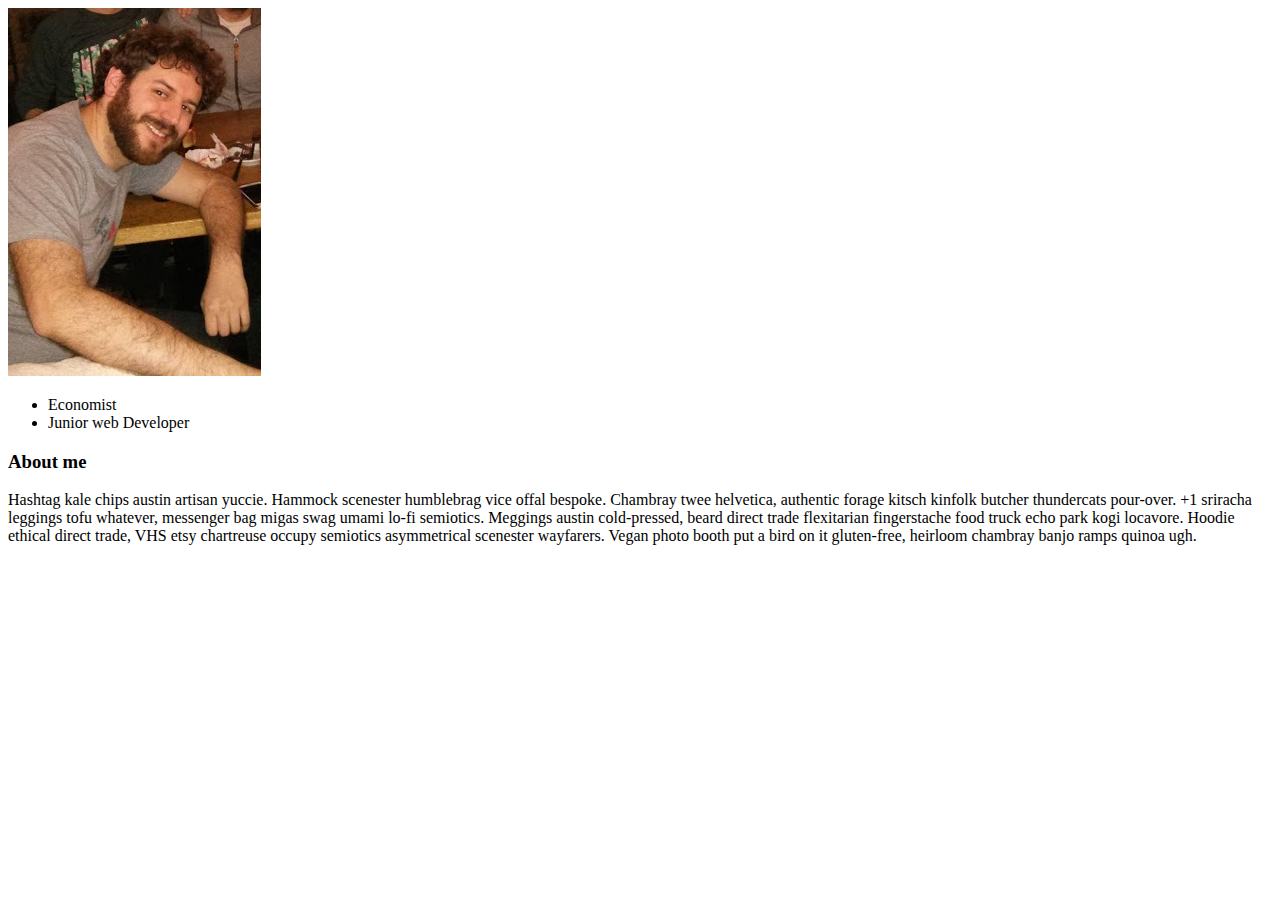
==== about.html @ 4c5f265f "First commit" ====
<!doctype html>
<html lang="eng">
<head>
  <meta charset="utf8">
  <meta name="viewport" content="width=device-with, initial-scale=1">
  <link rel="stylesheet" href="css/style.css">
  <title>About me</title>
  <!--[if lt IE 9]>
  <script src="dist/html5shiv.js"></script>
  <![endif]-->
</head>
<body>
  <img src="img/anto.jpg">
  <ul id="skill list">
    <li>Economist</li>
    <li>Junior web Developer</li>
  </ul>
  <class="intro column">
  <class="skills column">
  <h3>About me</h3>
  <p>
    Hashtag kale chips austin artisan yuccie. Hammock scenester humblebrag vice offal bespoke. Chambray twee helvetica, authentic forage kitsch kinfolk butcher thundercats pour-over. +1 sriracha leggings tofu whatever, messenger bag migas swag umami lo-fi semiotics. Meggings austin cold-pressed, beard direct trade flexitarian fingerstache food truck echo park kogi locavore. Hoodie ethical direct trade, VHS etsy chartreuse occupy semiotics asymmetrical scenester wayfarers. Vegan photo booth put a bird on it gluten-free, heirloom chambray banjo ramps quinoa ugh.
  </p>
</body>
</html>
---- css/style.css ----
.jumbotron {
  background-image: url("https://assets.about.me/background/users/a/n/t/antonioserna_1411265393_7.jpg");
  background-position: 50% 5%;
}
.bottom_bg {
  height:100%;
  width:100%;
  min-height:500px;
  margin:0 0 10px;
  background-image: url("https://assets.about.me/background/users/a/n/t/antonioserna_1411265393_7.jpg");
  background-position: 50% 70%;
}
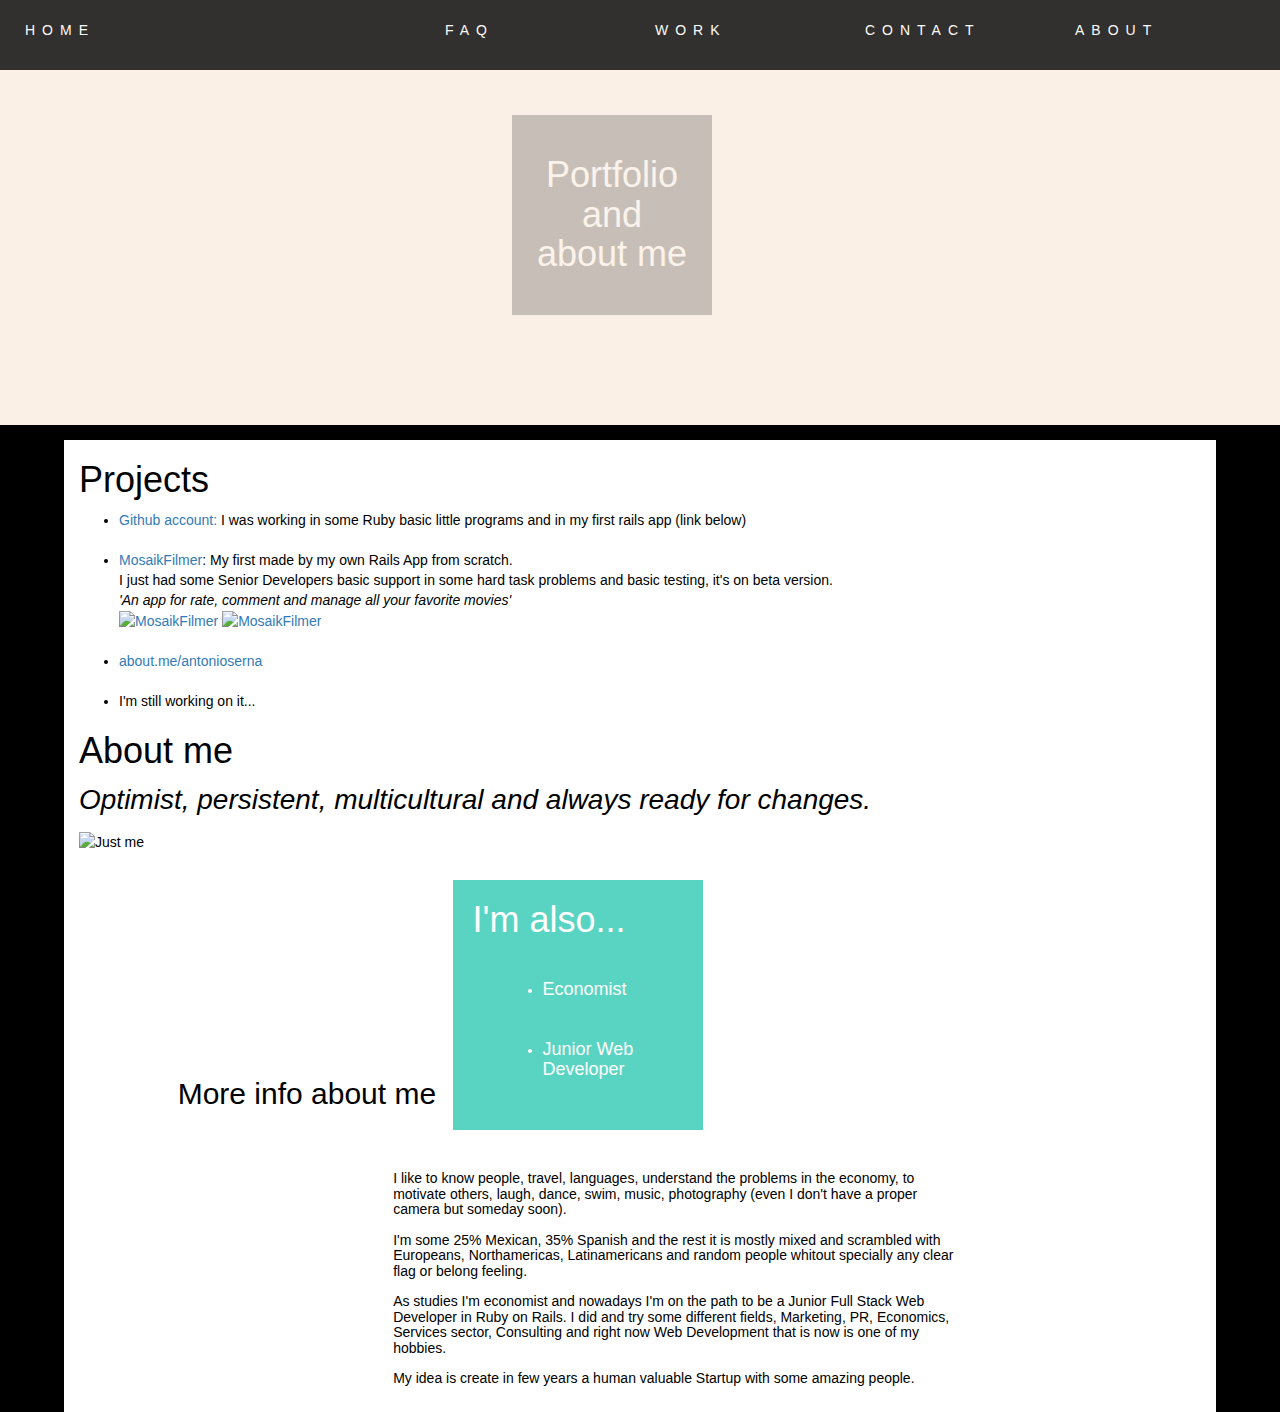
==== commit 5e2abdbd: "task 1.9 done" ====
--- a/about.html
+++ b/about.html
@@ -1,25 +1,107 @@
 <!doctype html>
-<html lang="eng">
-<head>
-  <meta charset="utf8">
-  <meta name="viewport" content="width=device-with, initial-scale=1">
-  <link rel="stylesheet" href="css/style.css">
-  <title>About me</title>
-  <!--[if lt IE 9]>
-  <script src="dist/html5shiv.js"></script>
-  <![endif]-->
-</head>
-<body>
-  <img src="img/anto.jpg">
-  <ul id="skill list">
-    <li>Economist</li>
-    <li>Junior web Developer</li>
-  </ul>
-  <class="intro column">
-  <class="skills column">
-  <h3>About me</h3>
-  <p>
-    Hashtag kale chips austin artisan yuccie. Hammock scenester humblebrag vice offal bespoke. Chambray twee helvetica, authentic forage kitsch kinfolk butcher thundercats pour-over. +1 sriracha leggings tofu whatever, messenger bag migas swag umami lo-fi semiotics. Meggings austin cold-pressed, beard direct trade flexitarian fingerstache food truck echo park kogi locavore. Hoodie ethical direct trade, VHS etsy chartreuse occupy semiotics asymmetrical scenester wayfarers. Vegan photo booth put a bird on it gluten-free, heirloom chambray banjo ramps quinoa ugh.
-  </p>
-</body>
+<html lang="en">
+  <head>
+    <meta charset="utf-8">
+    <meta name="viewport" content="width=device-width, initial-scale=1">
+    <link rel="stylesheet" href="https://maxcdn.bootstrapcdn.com/bootstrap/3.3.5/css/bootstrap.min.css">
+    <link rel="stylesheet" href="css/style.css">
+    <title>Portfolio and about me</title>
+    <!--[if lt IE 9]>
+    <script src="dist/html5shiv.js"></script>
+    <![endif]-->
+  </head>
+  <body class="about">
+    <div class="nav index">
+      <div class= "col-md-2 col-xs-12">
+        <a href="index.html">Home</a>
+      </div>
+      <ul class= "col-md-2 col-xs-12">
+        <li><a href="about.html">About</a></li>
+      </ul>
+      <ul class= "col-md-2 col-xs-12">
+        <li><a href="contact.html">Contact</a></li>
+      </ul>
+      <ul class= "col-md-2 col-xs-12">
+        <li><a href="about.html">Work</a></li>
+      </ul>
+      <ul class= "col-md-2 col-xs-12">
+        <li><a href="faq.html">Faq</a></li>
+      </ul>
+    </div>
+    <div class="all-content">
+      <div class="header">
+        <br>
+        <h1>Portfolio <br> and <br>about me</h1>
+      </div><!-- end class header -->
+      <div class="about_bg">
+      </div><!-- end class about_bg -->
+      <div class="container about">
+        <div class="projects">
+          <h1>Projects</h1>
+          <ul>
+            <li><a href = 'https://github.com/nelantone' >Github account:</a>
+              I was working in some Ruby basic little programs and in my first rails app (link below)<br><br></li>
+            <li>
+              <a href = "https://mosaikfilmer.herokuapp.com" >MosaikFilmer</a>: My first made by my own Rails App from scratch.
+              <br> I just had some Senior Developers basic support in some hard task problems and basic testing, it's on beta version.
+              <br><i>'An app for rate, comment and manage all your favorite movies'</i>
+              <br>
+            <div class="mosaik-imgs">
+              <a href = "https://mosaikfilmer.herokuapp.com"><img src= "img/mosaikfilmer_s.jpg" alt="MosaikFilmer" id="mosaik1"></a>
+              <a href = "https://mosaikfilmer.herokuapp.com"><img src= "img/mosaikfilmer_s2.jpg" alt="MosaikFilmer" id="mosaik2"></a><br><br>
+            </div><!-- end mosaik-imgs -->
+            </li>
+            <li><a href="http://about.me/antonioserna">about.me/antonioserna</a><br><br></li>
+            <li>I'm still working on it...</li>
+          </ul>
+        </div><!-- end projects -->
+        <div class=“main-text”>
+          <h1>About me</h1>
+        </div><!-- end main-text -->
+        <div class="intro">
+          <p>
+            Optimist, persistent, multicultural and always ready for changes.
+          </p>
+        </div> <!-- end intro -->
+        <div class="image">
+          <img src="img/anto_2.jpg" alt="Just me">
+        </div><!-- end image -->
+        <h2 class="title_inf">
+          More info about me
+        </h2>
+        <div class="intro column">
+          <div class="skills column">
+            <h1>I'm also...</h1>
+            <br>
+            <ul id="skill-list">
+              <li><h4>Economist</h4><br></li>
+              <li><h4>Junior Web Developer</h4><br></li>
+            </ul>
+          </div><!-- end skills column -->
+        </div><!-- end intro column -->
+        <h5 class="description">
+        <br>
+        <br>
+        I like to know people, travel, languages, understand the problems in the economy, to motivate others,
+        laugh, dance, swim, music, photography (even I don't have a proper camera but someday soon).
+        <br>
+        <br>
+        I'm some 25% Mexican, 35% Spanish and the rest it is mostly mixed and scrambled with Europeans, Northamericas,
+        Latinamericans and random people whitout specially
+        any clear flag or belong feeling.
+        <br>
+        <br>
+        As studies I'm economist and nowadays I'm on the path to be a Junior Full Stack Web Developer in Ruby on Rails.
+        I did and try some different fields, Marketing, PR, Economics, Services sector, Consulting and right now Web
+        Development that is now is one of my hobbies.
+        <br><br>
+        My idea is create in few years a human valuable Startup with some amazing people.
+        <br>
+        <br>
+      </h5>
+      </div><!-- end container -->
+    </div><!-- /all-content -->
+    <script src="https://ajax.googleapis.com/ajax/libs/jquery/1.11.3/jquery.min.js"></script><!-- Jquery -->
+    <script src="https://maxcdn.bootstrapcdn.com/bootstrap/3.3.5/js/bootstrap.min.js"></script><!-- Bootstrap core JS -->
+  </body>
 </html>--- a/css/style.css
+++ b/css/style.css
@@ -1,7 +1,5 @@
-.jumbotron {
-  background-image: url("https://assets.about.me/background/users/a/n/t/antonioserna_1411265393_7.jpg");
-  background-position: 50% 5%;
-}
+* { box-sizing: border-box; }
+
 .bottom_bg {
   height:100%;
   width:100%;
@@ -9,4 +7,270 @@
   margin:0 0 10px;
   background-image: url("https://assets.about.me/background/users/a/n/t/antonioserna_1411265393_7.jpg");
   background-position: 50% 70%;
-}
+  background-color: black;
+}
+
+.header {
+  width: 200px;
+  height: 200px;
+  position: absolute;
+  display: inline-block;
+  background-color: black;
+  color: white;
+  margin: 115px 40%;
+  text-align: center;
+  opacity: 0.2;
+    filter: alpha(opacity=20); /* For IE8 and earlier */
+}
+
+.container {
+  width: 90%;
+  margin: 0 auto;
+  color: #000;
+}
+
+.image {
+  display: inline-block;
+  float: left;
+}
+
+.column { display: inline-block; }
+
+.main-text {
+  clear: both;
+  padding-top: 60px;
+}
+
+/*Typography*/
+
+* { font-family: Futura, Helvetica, Arial, sans-serif; }
+
+.intro p {
+  font-size: 2em;
+  font-style: italic;
+}
+
+body {
+  background-color: #fffeea;
+  color: #34495e;
+}
+
+.cont {
+  margin-left: 35%;
+}
+
+.cont a:hover {
+  color: #FF8C00;
+  font-variant: bold;
+  text-decoration: none;
+  transition: color 600ms;
+  -webkit-transition: color 600ms;
+}
+
+
+.jumbotron {
+  background-image: url("https://assets.about.me/background/users/a/n/t/antonioserna_1411265393_7.jpg");
+  background-position: 50% 5%;
+}
+
+.jumbotron p {
+  color:#330000;
+}
+
+[href="contact.html"] { color: #000; }
+
+.nav {
+  background-color: black;
+  position: fixed;
+  display: block;
+  width: 100%;
+  padding: 20px 10px 20px;
+  opacity: 0.8;
+  filter: alpha(opacity=80); /* For IE8 and earlier */
+  z-index: 1;
+}
+
+.nav ul li {
+  display: inline-block;
+  background-color: black;
+}
+
+.nav ul li a {
+  text-transform: uppercase;
+  letter-spacing:  0.5em;
+  color: white;
+  top: 0;
+}
+
+.nav ul {
+  display: inline-block;
+  float: right;
+}
+
+.nav [href="index.html"],
+.nav [href="/"]
+/*"/" to make work index css on bitballoon*/
+ {
+  text-transform: uppercase;
+  letter-spacing:  0.5em;
+  color: white;
+  top: 0;
+}
+
+
+.nav a:hover {
+  color: #0EBFE9;
+  text-decoration: none;
+  font-variant: bold;
+  transition: color 600ms;
+  -webkit-transition: color 600ms;
+}
+
+/**** About page ****/
+
+#skill-list {
+  margin-left: 50px;
+}
+
+
+.skills.column {
+  width: 250px;
+  height: 250px;
+  display: inline-block;
+  color: #FFF;
+  background-color: #5AD4C2;
+  margin-left: 5%;
+  margin-top: 50px;
+}
+
+.skills.column h1 {
+  margin-left: 20px;
+}
+
+.title_inf {
+  text-align: right;
+  display: inline-block;
+  position: relative;
+  margin-left: 3%;
+}
+
+.description {
+  height: 70%;
+  width: 90%;
+  margin-left: 8%;
+  padding: 0 20%;
+}
+
+.projects {
+  height: 70%;
+  width: 70%;
+}
+
+
+.about_bg {
+  height:100%;
+  width:100%;
+  min-height:425px;
+  margin:0 0 10px;
+  background-image: url("https://c2.staticflickr.com/8/7306/27800115020_16df094701_o.jpg");
+  background-repeat: round;
+  background-position: left;
+  background-color: #FAF0E6;
+  display: inline-block;
+}
+
+body.about { background-color: black; }
+
+.container.about {
+  background-color: white;
+}
+
+/**** Contact page ****/
+
+#name { text-transform: capitalize; }
+
+.contact a:hover {
+  color: black;
+  text-decoration: none;
+  font-variant: bold;
+  transition: color 600ms;
+  -webkit-transition: color 600ms;
+ }
+
+ .container.contact {
+  margin: 35px auto auto;
+}
+
+.contact-square {
+  width: 400px;
+  height: 250px;
+  margin-left: 35%;
+}
+
+.all-content.contact {
+  padding-top: 200px;
+  margin-top: 0px;
+  width: 100%;
+  height:100%;
+  background-color: #e9e8e5;
+  background-image: url("https://c2.staticflickr.com/6/5192/5899011068_65171b330b_o.jpg");
+  background-size: 100%;
+  background-repeat: no-repeat;
+}
+
+/**** FAQ page ****/
+
+.container.faq {
+  width: 80%;
+}
+
+
+/**** index page ****/
+.container.index {
+  width: 100%;
+  margin: 0 auto;
+  color: #000;
+  display: block;
+  position: absolute;
+  margin-top: 200px;
+  background-color: white;
+  z-index: 1;
+  opacity: 0.8;
+    filter: alpha(opacity=80); /* For IE8 and earlier */
+}
+
+.container.title {
+  width: 100%;
+  margin: 0 auto;
+  color: #000;
+  display: block;
+  position: absolute;
+  text-align: center;
+  margin-top: 70px;
+  z-index: 1;
+}
+
+
+@media (max-width: 990px) {
+  .all-content {
+  padding-top: 200px;
+  }
+
+  .container.contact {
+    margin: auto auto auto;
+  }
+
+  #mosaik1,
+  #mosaik2 {
+    height: 90%;
+    width: 90%;
+  }
+  .about_bg {
+  background-repeat: no-repeat;
+  }
+
+  .container.title h1 {
+    margin: 0 auto;
+    font-size: 25px;
+  }
+}
